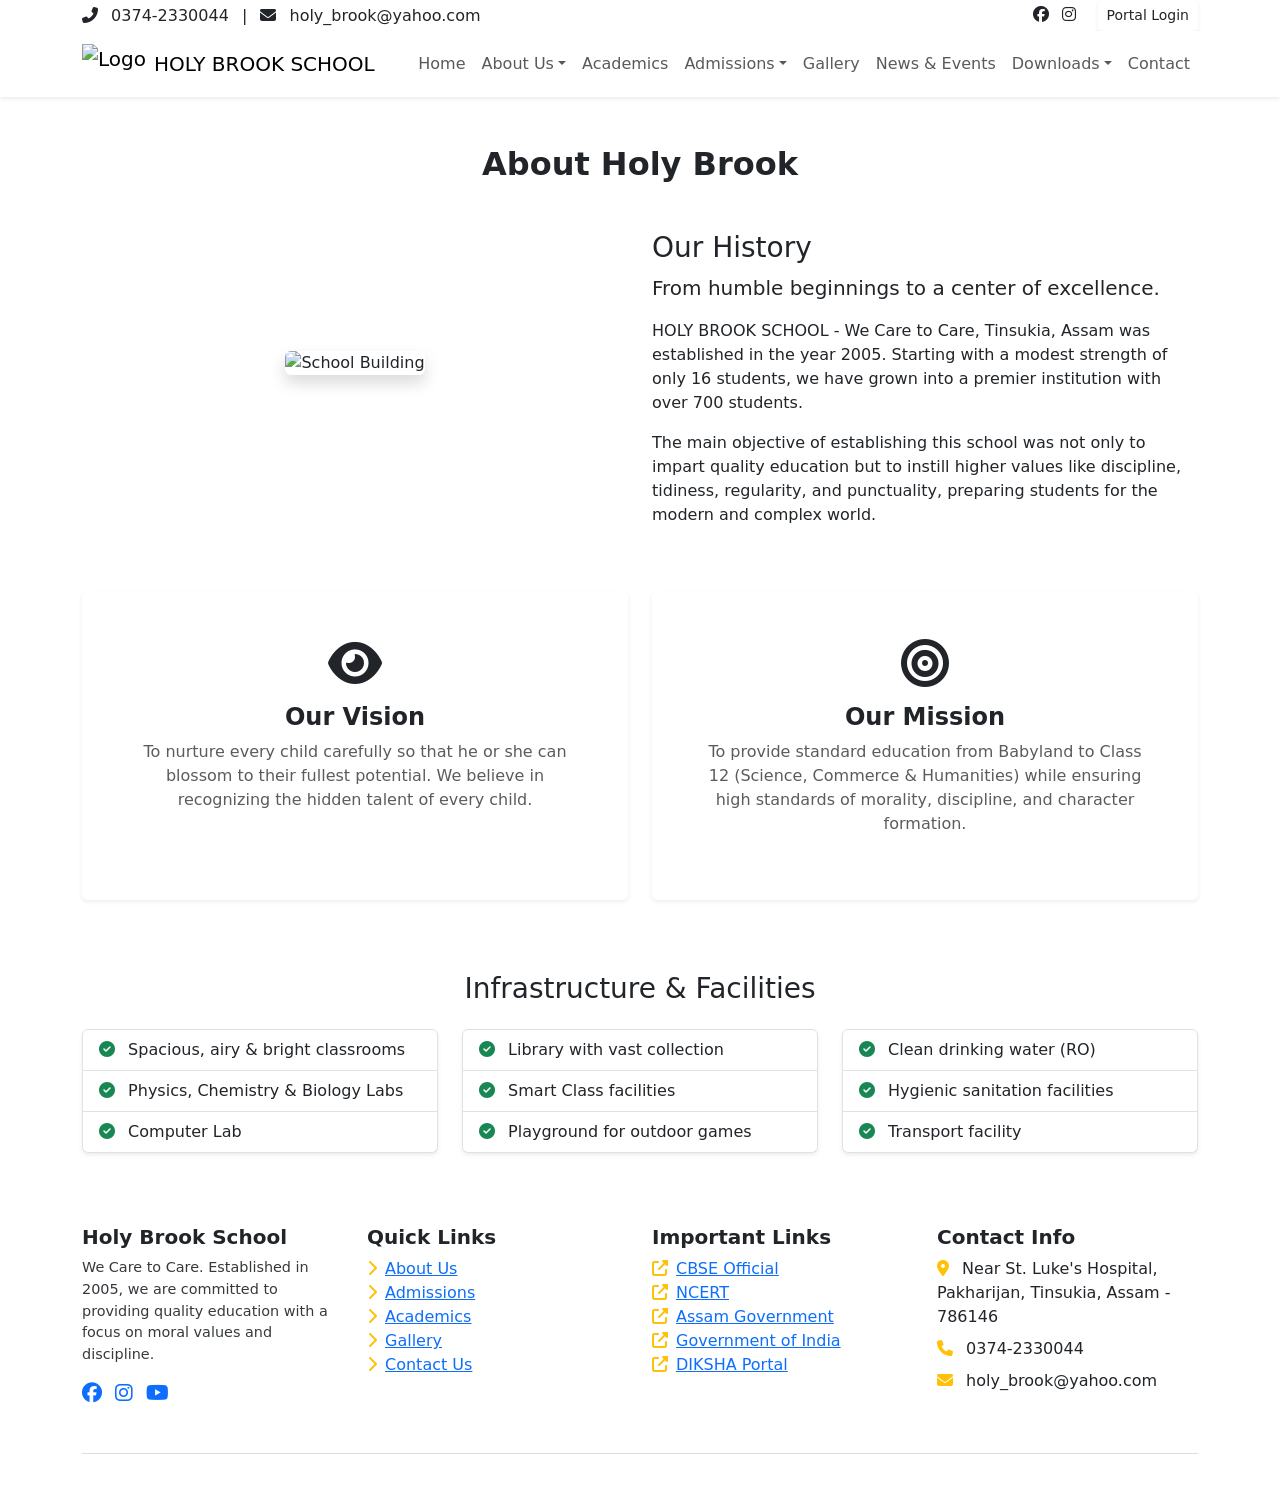
==== about.html @ 4dff1312 "Add files via upload" ====
<!DOCTYPE html>
<html lang="en">
<head>
    <meta charset="UTF-8">
    <meta name="viewport" content="width=device-width, initial-scale=1.0">
    <title>Holy Brook School - We Care to Care</title>
    <!-- Bootstrap 5 CSS -->
    <link href="https://cdn.jsdelivr.net/npm/bootstrap@5.3.0/dist/css/bootstrap.min.css" rel="stylesheet">
    <!-- FontAwesome -->
    <link rel="stylesheet" href="https://cdnjs.cloudflare.com/ajax/libs/font-awesome/6.4.0/css/all.min.css">
    <!-- Google Fonts -->
    <link href="https://fonts.googleapis.com/css2?family=Playfair+Display:wght@500;700&family=Poppins:wght@300;400;500;600&display=swap" rel="stylesheet">
    <!-- AOS Animation -->
    <link href="https://unpkg.com/aos@2.3.1/dist/aos.css" rel="stylesheet">
    
    <link rel="stylesheet" href="css/style.css">
    
</head>
<body>

    <!-- Top Bar -->
    <div class="top-bar">
        <div class="container d-flex justify-content-between align-items-center">
            <div>
                <i class="fas fa-phone-alt me-2 text-rust"></i> 0374-2330044
                <span class="mx-2">|</span>
                <i class="fas fa-envelope me-2 text-rust"></i> holy_brook@yahoo.com
            </div>
            <div>
                <a href="#" class="text-dark me-2"><i class="fab fa-facebook transition-all"></i></a>
                <a href="#" class="text-dark me-2"><i class="fab fa-instagram"></i></a>
                <a href="#" class="btn btn-sm btn-portal ms-2 shadow-sm">Portal Login</a>
            </div>
        </div>
    </div>

    <!-- Navbar -->
    <nav class="navbar navbar-expand-lg navbar-light bg-white sticky-top shadow-sm">
        <div class="container">
            <a class="navbar-brand d-flex align-items-center" href="index.html">
                <img src="images/logo1.png" alt="Logo" class="me-2" style="height: 40px; width: auto;">
                <span>HOLY BROOK SCHOOL</span>
            </a>
            <button class="navbar-toggler" type="button" data-bs-toggle="collapse" data-bs-target="#navbarNav">
                <span class="navbar-toggler-icon"></span>
            </button>
            <div class="collapse navbar-collapse" id="navbarNav">
                <ul class="navbar-nav ms-auto">
                    <li class="nav-item"><a class="nav-link" href="index.html">Home</a></li>
                    
                    <li class="nav-item dropdown dropdown-hover">
                        <a class="nav-link dropdown-toggle" href="#" id="aboutDropdown" role="button" data-bs-toggle="dropdown">About Us</a>
                        <ul class="dropdown-menu animate__animated animate__fadeIn">
                            <li><a class="dropdown-item" href="about.html">School Profile</a></li>
                            <li><a class="dropdown-item" href="faculty.html">Faculty</a></li>
                            <li><a class="dropdown-item" href="mandatory-disclosure.html">Mandatory Disclosure</a></li>
                        </ul>
                    </li>

                    <li class="nav-item"><a class="nav-link" href="academics.html">Academics</a></li>
                    
                    <li class="nav-item dropdown dropdown-hover">
                        <a class="nav-link dropdown-toggle" href="#" id="admissionDropdown" role="button" data-bs-toggle="dropdown">Admissions</a>
                        <ul class="dropdown-menu animate__animated animate__fadeIn">
                            <li><a class="dropdown-item" href="admissions.html">Admission Process</a></li>
                            <li><a class="dropdown-item" href="apply-admission.html">Apply Online</a></li>
                        </ul>
                    </li>

                    <li class="nav-item"><a class="nav-link" href="gallery.html">Gallery</a></li>
                    <li class="nav-item"><a class="nav-link" href="news.html">News & Events</a></li>
                    
                    <li class="nav-item dropdown dropdown-hover">
                        <a class="nav-link dropdown-toggle" href="#" id="downloadDropdown" role="button" data-bs-toggle="dropdown">Downloads</a>
                        <ul class="dropdown-menu animate__animated animate__fadeIn">
                            <li><a class="dropdown-item" href="downloads.html">Resources</a></li>
                            <li><a class="dropdown-item" href="apply-tc.html">Apply for TC</a></li>
                        </ul>
                    </li>

                    <li class="nav-item"><a class="nav-link" href="contact.html">Contact</a></li>
                </ul>
            </div>
        </div>
    </nav>

    <!-- Main Content -->
    <div class="bg-cream py-5">
    <div class="container">
        <h2 class="text-center text-school mb-5 fw-bold" data-aos="fade-down">About Holy Brook</h2>
        
        

        
        <div class="row align-items-center mb-5">
            <div class="col-lg-6" data-aos="fade-right">
                <!-- Placeholder for School Image -->
               <div class="text-center mb-5" data-aos="fade-up">
                    <img src="images/building1.jpg" alt="School Building" class="img-fluid rounded shadow" style="max-height: 400px; width: auto;">
                </div>
            </div>
            <div class="col-lg-6" data-aos="fade-left">
                <h3 class="mt-3 mt-lg-0 text-rust">Our History</h3>
                <p class="lead">From humble beginnings to a center of excellence.</p>
                <p>HOLY BROOK SCHOOL - We Care to Care, Tinsukia, Assam was established in the year 2005. Starting with a modest strength of only 16 students, we have grown into a premier institution with over 700 students.</p>
                <p>The main objective of establishing this school was not only to impart quality education but to instill higher values like discipline, tidiness, regularity, and punctuality, preparing students for the modern and complex world.</p>
            </div>
        </div>

        <div class="row mb-5">
            <div class="col-md-6 mb-4" data-aos="flip-left" data-aos-delay="100">
                <div class="card h-100 border-0 shadow-sm" style="border-top: 4px solid var(--primary-sage) !important;">
                    <div class="card-body text-center p-5">
                        <i class="fas fa-eye fa-3x text-school mb-3"></i>
                        <h4 class="fw-bold">Our Vision</h4>
                        <p class="text-muted">To nurture every child carefully so that he or she can blossom to their fullest potential. We believe in recognizing the hidden talent of every child.</p>
                    </div>
                </div>
            </div>
            <div class="col-md-6 mb-4" data-aos="flip-right" data-aos-delay="200">
                <div class="card h-100 border-0 shadow-sm" style="border-top: 4px solid var(--accent-gold) !important;">
                    <div class="card-body text-center p-5">
                        <i class="fas fa-bullseye fa-3x text-gold mb-3"></i>
                        <h4 class="fw-bold">Our Mission</h4>
                        <p class="text-muted">To provide standard education from Babyland to Class 12 (Science, Commerce & Humanities) while ensuring high standards of morality, discipline, and character formation.</p>
                    </div>
                </div>
            </div>
        </div>

        <h3 class="text-school mb-4 text-center" data-aos="fade-up">Infrastructure & Facilities</h3>
        <div class="row">
            <div class="col-md-4 mb-4" data-aos="fade-up" data-aos-delay="100">
                <ul class="list-group shadow-sm">
                    <li class="list-group-item"><i class="fas fa-check-circle text-success me-2"></i> Spacious, airy & bright classrooms</li>
                    <li class="list-group-item"><i class="fas fa-check-circle text-success me-2"></i> Physics, Chemistry & Biology Labs</li>
                    <li class="list-group-item"><i class="fas fa-check-circle text-success me-2"></i> Computer Lab</li>
                </ul>
            </div>
            <div class="col-md-4 mb-4" data-aos="fade-up" data-aos-delay="200">
                <ul class="list-group shadow-sm">
                    <li class="list-group-item"><i class="fas fa-check-circle text-success me-2"></i> Library with vast collection</li>
                    <li class="list-group-item"><i class="fas fa-check-circle text-success me-2"></i> Smart Class facilities</li>
                    <li class="list-group-item"><i class="fas fa-check-circle text-success me-2"></i> Playground for outdoor games</li>
                </ul>
            </div>
            <div class="col-md-4 mb-4" data-aos="fade-up" data-aos-delay="300">
                <ul class="list-group shadow-sm">
                    <li class="list-group-item"><i class="fas fa-check-circle text-success me-2"></i> Clean drinking water (RO)</li>
                    <li class="list-group-item"><i class="fas fa-check-circle text-success me-2"></i> Hygienic sanitation facilities</li>
                    <li class="list-group-item"><i class="fas fa-check-circle text-success me-2"></i> Transport facility</li>
                </ul>
            </div>
        </div>
    </div>
</div>

    <!-- Footer -->
    <footer>
        <div class="container">
            <div class="row">
                <div class="col-md-3 mb-4">
                    <h5 class="fw-bold">Holy Brook School</h5>
                    <p style="font-size: 0.9em; opacity: 0.9;">We Care to Care. Established in 2005, we are committed to providing quality education with a focus on moral values and discipline.</p>
                    <div class="mt-3">
                        <a href="#" class="me-2"><i class="fab fa-facebook fa-lg"></i></a>
                        <a href="#" class="me-2"><i class="fab fa-instagram fa-lg"></i></a>
                        <a href="#" class="me-2"><i class="fab fa-youtube fa-lg"></i></a>
                    </div>
                </div>
                <div class="col-md-3 mb-4">
                    <h5 class="fw-bold">Quick Links</h5>
                    <ul class="list-unstyled">
                        <li><a href="about.html"><i class="fas fa-chevron-right me-2 text-warning"></i>About Us</a></li>
                        <li><a href="admissions.html"><i class="fas fa-chevron-right me-2 text-warning"></i>Admissions</a></li>
                        <li><a href="academics.html"><i class="fas fa-chevron-right me-2 text-warning"></i>Academics</a></li>
                        <li><a href="gallery.html"><i class="fas fa-chevron-right me-2 text-warning"></i>Gallery</a></li>
                        <li><a href="contact.html"><i class="fas fa-chevron-right me-2 text-warning"></i>Contact Us</a></li>
                    </ul>
                </div>
                <div class="col-md-3 mb-4">
                    <h5 class="fw-bold">Important Links</h5>
                    <ul class="list-unstyled">
                        <li><a href="https://www.cbse.gov.in/" target="_blank"><i class="fas fa-external-link-alt me-2 text-warning"></i>CBSE Official</a></li>
                        <li><a href="https://ncert.nic.in/" target="_blank"><i class="fas fa-external-link-alt me-2 text-warning"></i>NCERT</a></li>
                        <li><a href="https://assam.gov.in/" target="_blank"><i class="fas fa-external-link-alt me-2 text-warning"></i>Assam Government</a></li>
                        <li><a href="https://www.india.gov.in/" target="_blank"><i class="fas fa-external-link-alt me-2 text-warning"></i>Government of India</a></li>
                        <li><a href="https://diksha.gov.in/" target="_blank"><i class="fas fa-external-link-alt me-2 text-warning"></i>DIKSHA Portal</a></li>
                    </ul>
                </div>
                <div class="col-md-3 mb-4">
                    <h5 class="fw-bold">Contact Info</h5>
                    <p class="mb-2"><i class="fas fa-map-marker-alt me-2 text-warning"></i> Near St. Luke's Hospital, Pakharijan, Tinsukia, Assam - 786146</p>
                    <p class="mb-2"><i class="fas fa-phone me-2 text-warning"></i> 0374-2330044</p>
                    <p class="mb-2"><i class="fas fa-envelope me-2 text-warning"></i> holy_brook@yahoo.com</p>
                </div>
            </div>
            <hr class="border-secondary my-4">
            <div class="text-center">
                <p class="mb-0 text-white-50">&copy; 2026 Holy Brook School. All Rights Reserved.</p>
            </div>
        </div>
    </footer>

    <!-- Bootstrap 5 JS -->
    <script src="https://cdn.jsdelivr.net/npm/bootstrap@5.3.0/dist/js/bootstrap.bundle.min.js"></script>
    <!-- AOS Animation JS -->
    <script src="https://unpkg.com/aos@2.3.1/dist/aos.js"></script>
    <script>
        AOS.init({
            duration: 1000,
            once: true,
            offset: 100
        });
    </script>
    
</body>
</html>
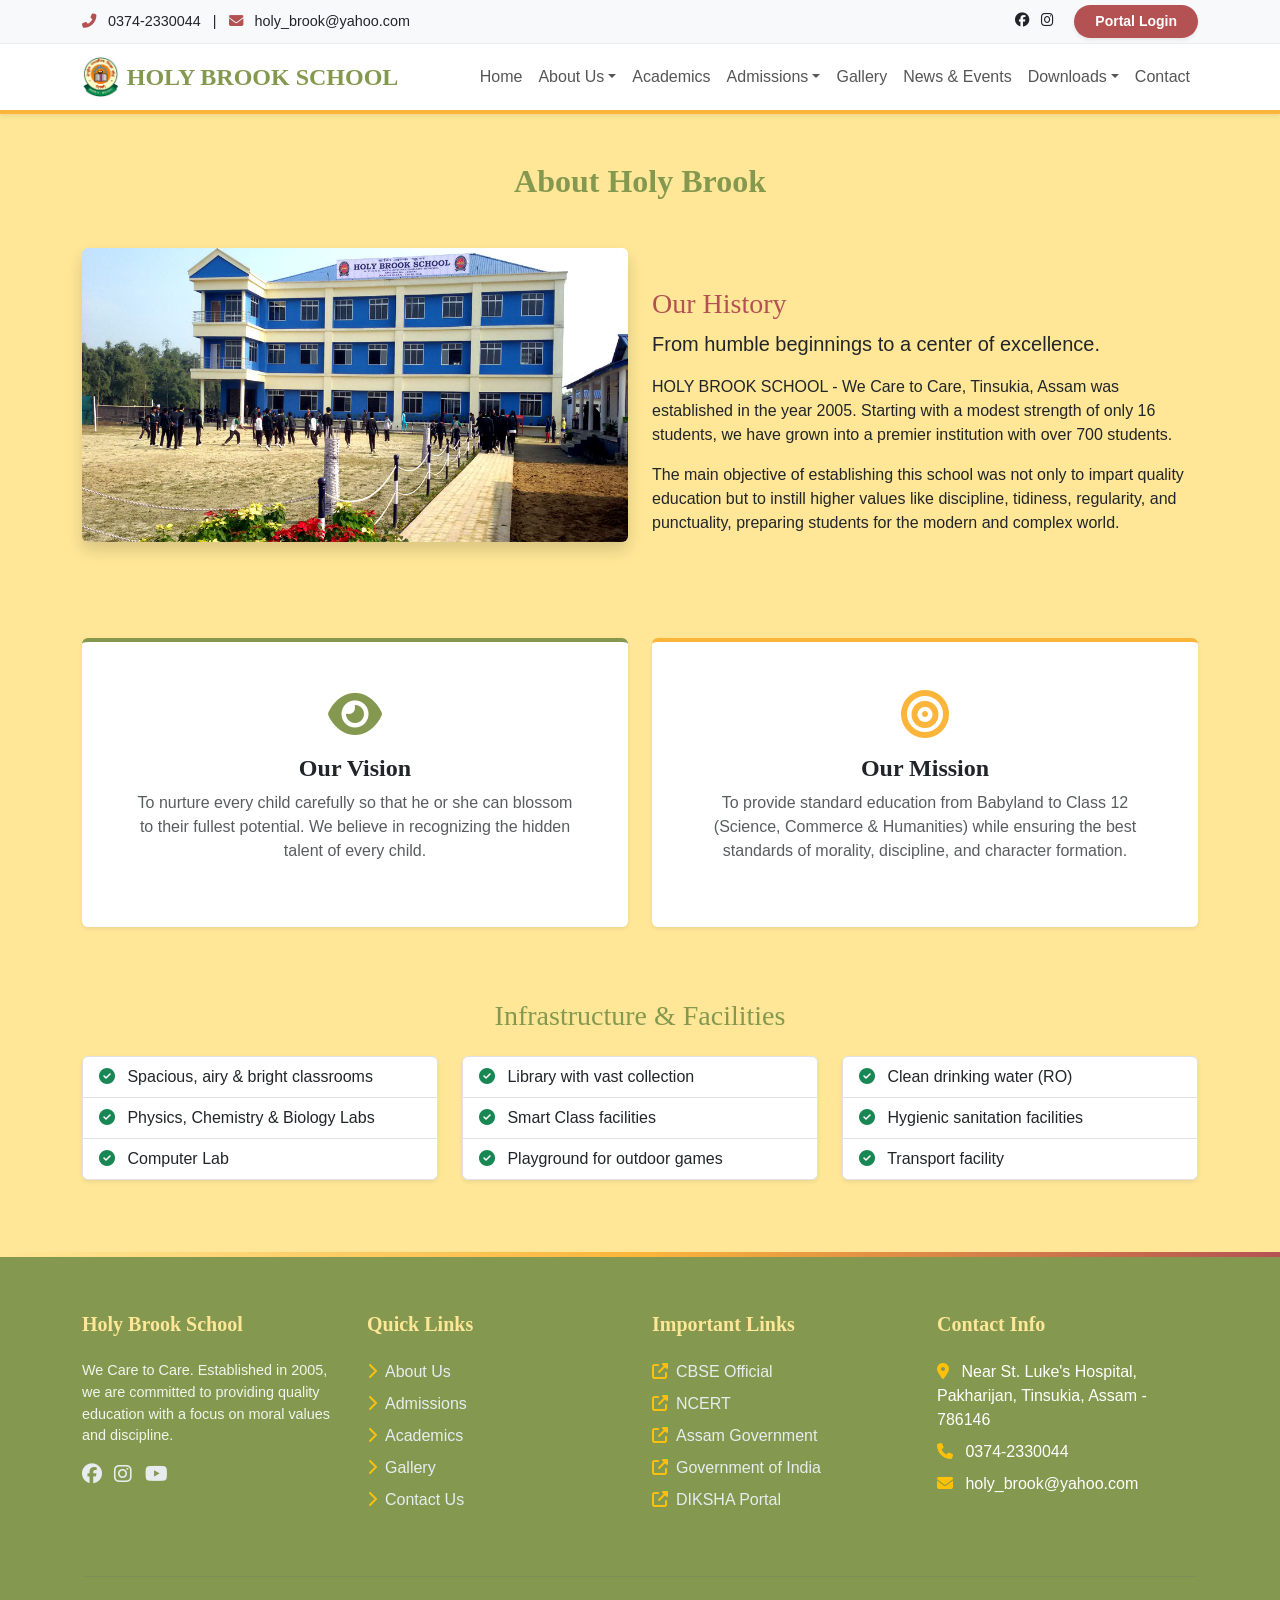
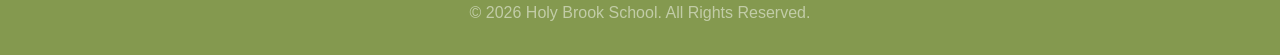
==== commit 11d098c6: "Update mission statement wording for clarity" ====
--- a/about.html
+++ b/about.html
@@ -122,7 +122,7 @@
                     <div class="card-body text-center p-5">
                         <i class="fas fa-bullseye fa-3x text-gold mb-3"></i>
                         <h4 class="fw-bold">Our Mission</h4>
-                        <p class="text-muted">To provide standard education from Babyland to Class 12 (Science, Commerce & Humanities) while ensuring high standards of morality, discipline, and character formation.</p>
+                        <p class="text-muted">To provide standard education from Babyland to Class 12 (Science, Commerce & Humanities) while ensuring the best standards of morality, discipline, and character formation.</p>
                     </div>
                 </div>
             </div>
--- a/css/style.css
+++ b/css/style.css
@@ -0,0 +1,88 @@
+:root {
+            --primary-sage: #84994F;
+            --secondary-cream: #FFE797;
+            --accent-gold: #FCB53B;
+            --highlight-rust: #B45253;
+            --dark-text: #2c3e50;
+        }
+
+        body { 
+            font-family: 'Poppins', sans-serif; 
+            background-color: #fcfcf5;
+            overflow-x: hidden;
+        }
+
+        h1, h2, h3, h4, h5, h6, .navbar-brand {
+            font-family: 'Playfair Display', serif;
+        }
+
+        .bg-school { background-color: var(--primary-sage); color: white; }
+        .text-school { color: var(--primary-sage); }
+        .bg-cream { background-color: var(--secondary-cream); }
+        .text-gold { color: var(--accent-gold); }
+        .text-rust { color: var(--highlight-rust); }
+
+        /* Navbar */
+        .navbar {
+            border-bottom: 4px solid var(--accent-gold);
+        }
+        .navbar-brand { font-weight: 700; color: var(--primary-sage) !important; font-size: 1.5rem; }
+        .nav-link { color: #555 !important; font-weight: 500; transition: color 0.3s; }
+        .nav-link:hover { color: var(--highlight-rust) !important; }
+        .dropdown-menu { border-top: 3px solid var(--highlight-rust); }
+
+        /* Top Bar */
+        .top-bar { 
+            background-color: #f8f9fa; 
+            font-size: 0.9rem; 
+            padding: 5px 0;
+            border-bottom: 1px solid #eee;
+        }
+
+        /* Buttons */
+        .btn-warning {
+            background-color: var(--accent-gold);
+            border-color: var(--accent-gold);
+            color: #fff;
+        }
+        .btn-warning:hover {
+            background-color: #e0a133;
+            color: #fff;
+        }
+        .btn-primary {
+            background-color: var(--primary-sage);
+            border-color: var(--primary-sage);
+        }
+        .btn-primary:hover {
+            background-color: #728543;
+        }
+
+        /* Footer */
+        footer { 
+            background-color: var(--primary-sage); 
+            color: white; 
+            padding: 60px 0 30px; 
+            position: relative;
+        }
+        footer::before {
+            content: '';
+            position: absolute;
+            top: 0;
+            left: 0;
+            width: 100%;
+            height: 5px;
+            background: linear-gradient(to right, var(--secondary-cream) 0%, var(--accent-gold) 50%, var(--highlight-rust) 100%);
+        }
+        footer h5 { color: var(--secondary-cream); margin-bottom: 1.5rem; }
+        footer a { color: #e9ecef; text-decoration: none; transition: color 0.2s; }
+        footer a:hover { color: var(--accent-gold); padding-left: 5px; }
+        footer ul li { margin-bottom: 0.5rem; }
+
+        .btn-portal { 
+            background-color: var(--highlight-rust); 
+            color: white; 
+            font-weight: 600; 
+            border-radius: 20px;
+            padding: 5px 20px;
+        }
+        .btn-portal:hover { background-color: #964243; color: white; }
